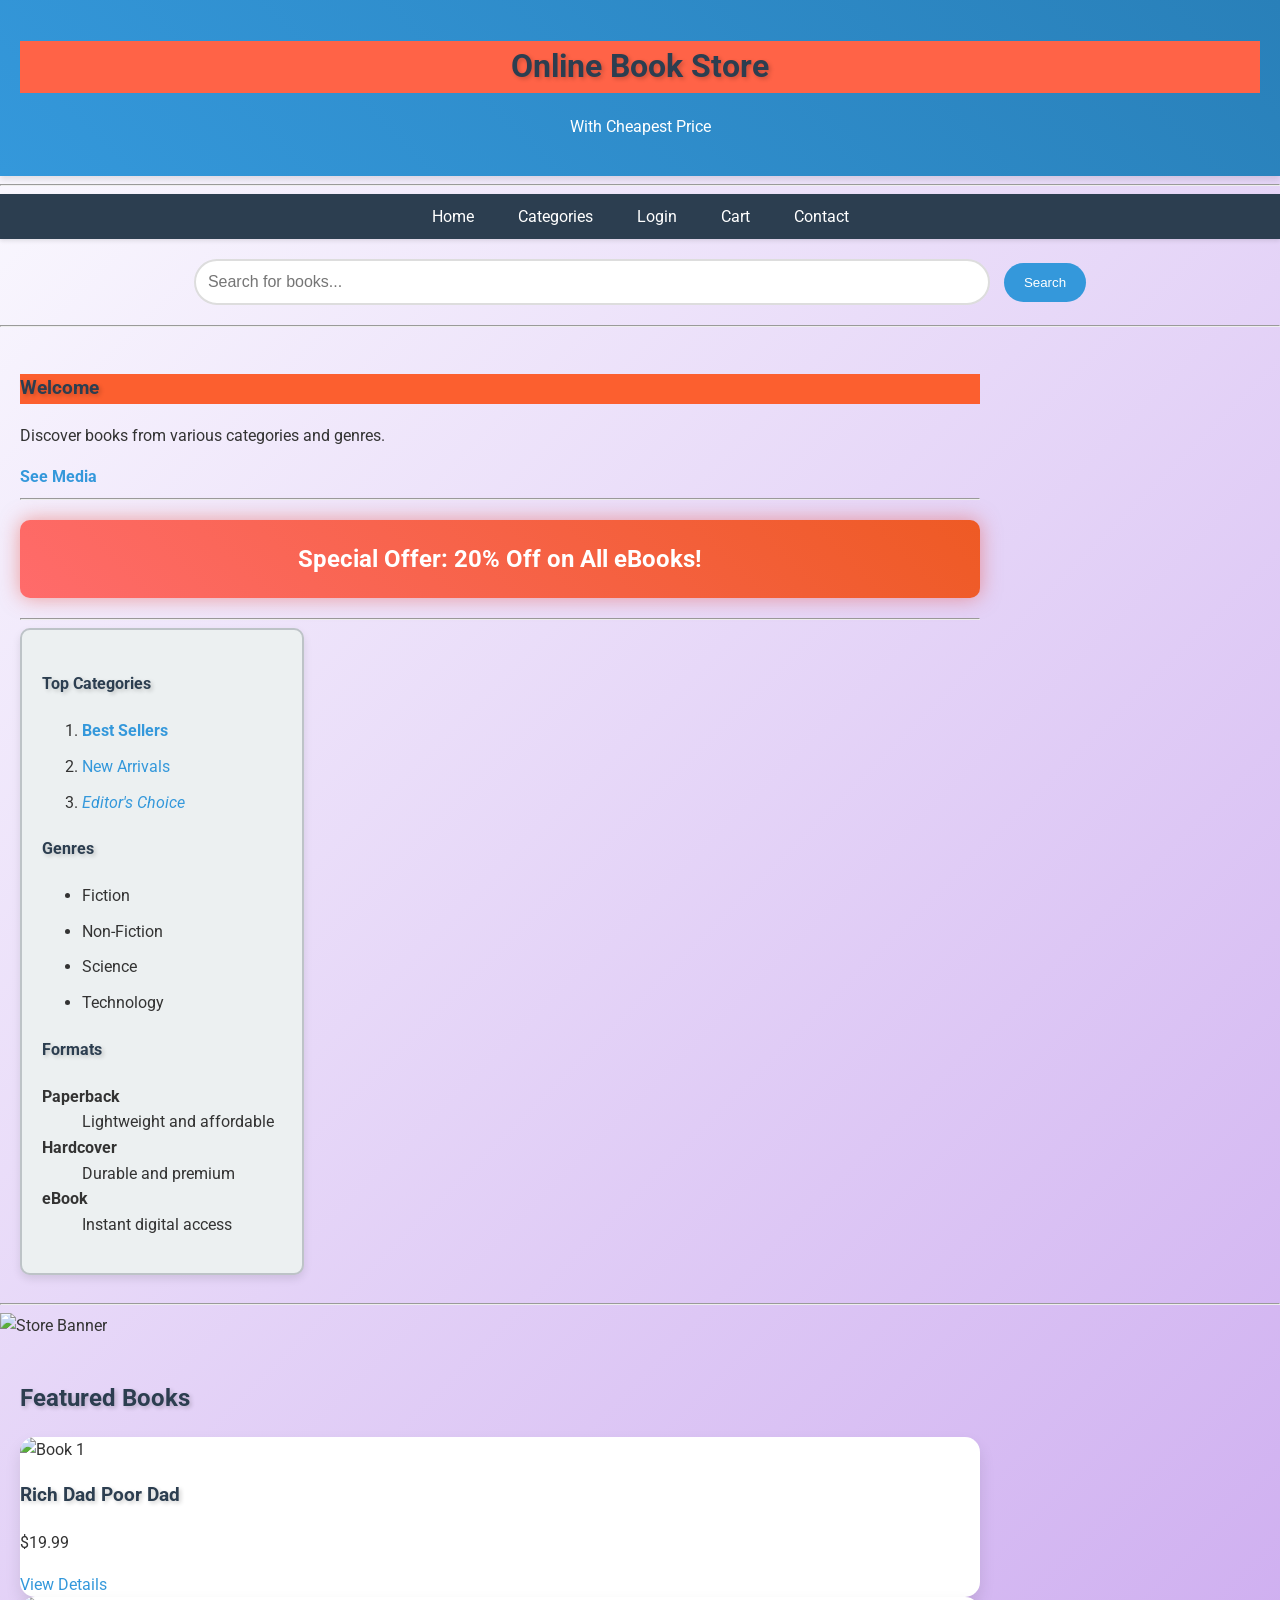
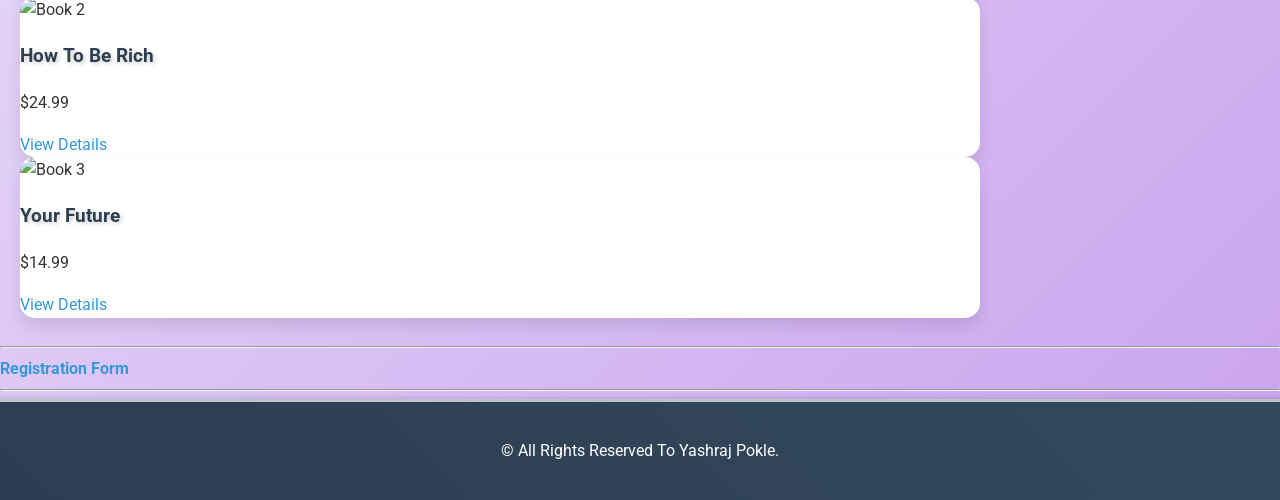
==== index.html @ 405e0d50 "Initial commit" ====
<!DOCTYPE html>
<html lang="en">
<head>
    <meta charset="UTF-8">
    <title> Book Store</title>
    <link rel="stylesheet" href="style.css">
    <link rel="stylesheet" href="nav.css">
    <link rel="stylesheet" href="layout.css">
    <style>
        nav ul {
            list-style-type: none;
            margin: 0;
            padding: 0;
        }
        nav li {
            display: inline-block;
            margin: 0 10px;
        }
        nav a {
            color: white;
            text-decoration: none;
            padding: 10px;
            border-radius: 5px;
        }
        nav a:hover {
            background-color: #e74c3c;
            text-decoration: underline;
        }
        /* Style sidebar */
        aside {
            border: 2px solid #bdc3c7;
            box-shadow: 0 4px 8px rgba(0,0,0,0.1);
            padding: 20px;
            border-radius: 10px;
            background-color: #ecf0f1;
        }
        aside li {
            margin: 10px 0;
        }
        aside li:hover {
            color: #3498db;
            transition: color 0.3s ease;
        }
        .offer {
            background-color: #e74c3c;
            color: white;
            padding: 20px;
            text-align: center;
            font-size: 1.5em;
            font-weight: bold;
            animation: blink 1s infinite;
            box-shadow: 0 0 20px oklab(63.066% 0.16897 0.09531 / 0.5);
            border-radius: 10px;
            margin: 20px 0;
        }
        @keyframes blink {
            0%, 50% { opacity: 1; }
            51%, 100% { opacity: 0.5; }
        }
    </style>
</head>
<body>
<center>
<header>
    <h1 style="background-color:Tomato;">Online Book Store</h1>
    <p>With Cheapest Price</p>
</header>
<hr>
<nav>
    <ul>
        <li><a href="index.html">Home</a></li>
        <li><a href="bookdet.html">Categories</a></li>
        <li><a href="registration-form.html">Login</a></li>
        <li><a href="price.html">Cart</a></li>
        <li><a href="registration-form.html">Contact</a></li>
    </ul>
</nav>
</center>

<div class="search-bar">
    <input type="text" placeholder="Search for books...">
    <button type="submit">Search</button>
</div>

<hr>

<section>
    <article>
        <h1 style="background-color:rgb(252, 95, 47);">Welcome</h1>
        <p>Discover books from various categories and genres.</p>
        <a href="media.html"><b> See Media </b></a>
    </article>
    <hr>
    <div class="offer">
     Special Offer: 20% Off on All eBooks!
    </div>
    <hr>

    <aside>
        <h4>Top Categories</h4>
<ol>
    <li><a href="bookdet.html"><b>Best Sellers</b></a> </li>
    <li><a href="bookdet2.html">New Arrivals</a> </li>
    <li><a href="bookdet3.html"><i>Editor's Choice</i></a> </li>
</ol>

<h4>Genres</h4>
<ul>
    <li>Fiction</li>
    <li>Non-Fiction</li>
    <li>Science</li>
    <li>Technology</li>
</ul>

<h4>Formats</h4>
<dl>
    <dt><b>Paperback</b></dt>
    <dd>Lightweight and affordable</dd>
    <dt><b>Hardcover</b></dt>
    <dd>Durable and premium</dd>
    <dt><b>eBook</b></dt>
    <dd>Instant digital access</dd>
</dl>

    </aside>
</section>
<hr>
<img src="https://media.istockphoto.com/id/1402586380/vector/click-here-icon-in-flat-style-pointer-clicking-vector-illustration-on-isolated-background.jpg?s=612x612&w=0&k=20&c=z2mwqW1HFPtdyQmCexmnAojig74NFdyPL9Lhd2yyTdA=" alt="Store Banner" usemap="#storemap" width="600" height="200">

<map name="storemap">
    <area shape="rect" coords="0,0,200,200" href="bookdet.html" alt="New Arrivals">
    <area shape="rect" coords="200,0,400,200" href="bookdet2.html" alt="Best Sellers">
    <area shape="rect" coords="400,0,600,200" href="bookdet3.html" alt="Offers">
</map>

<section class="featured-books">
    <h2>Featured Books</h2>
    <div class="book-gallery">
        <div class="book-card">
            <img src="https://tse3.mm.bing.net/th/id/OIP.0jVl1fP8lOSs7lkL6xFBLQHaLH?rs=1&pid=ImgDetMain&o=7&rm=3" alt="Book 1">
            <h3> Rich Dad Poor Dad </h3>
            <p>$19.99</p>
            <a href="book.html">View Details</a>
        </div>
        <div class="book-card">
            <img src="https://tse1.mm.bing.net/th/id/OIP.M84-gNzMZI1eGM66USmyhgHaLG?rs=1&pid=ImgDetMain&o=7&rm=3" alt="Book 2">
            <h3> How To Be Rich </h3>
            <p>$24.99</p>
            <a href="book.html">View Details</a>
        </div>
        <div class="book-card">
            <img src="https://nextnewbooks.com/wp-content/uploads/2024/02/200638897.jpg" alt="Book 3">
            <h3> Your Future </h3>
            <p>$14.99</p>
            <a href="book.html">View Details</a>
        </div>
    </div>
</section>
<hr>
<a href="registration-form.html"><b>Registration Form </b></a>
<hr>
<center>
<footer>
    <p>&copy; All Rights Reserved To Yashraj Pokle.</p>
</footer>
</center>
</body>
</html>
---- style.css ----
@import url('https://fonts.googleapis.com/css2?family=Roboto:wght@400;700&display=swap');

body {
    font-family: 'Roboto', sans-serif;
    background: linear-gradient(135deg, #f5f7fa 0%, #c3cfe2 100%);
    margin: 0;
    padding: 0;
    color: #333;
}

h1, h2, h3, h4, h5, h6 {
    color: #2c3e50;
    text-shadow: 1px 1px 2px rgba(0,0,0,0.1);
}

footer {
    background-color: #34495e;
    color: white;
    text-align: center;
    padding: 20px;
    margin-top: 20px;
    border-top: 2px solid #bdc3c7;
}

/* Creative additions */
a {
    text-decoration: none;
    color: #3498db;
    transition: color 0.3s ease;
}

a:hover {
    color: #ebcdc9;
}

@import url('https://fonts.googleapis.com/css2?family=Roboto:wght@300;400;700&display=swap');

body {
    font-family: 'Roboto', sans-serif;
    background: linear-gradient(135deg, #fcfcff 0%, #c8a3ee 100%);
    margin: 0;
    padding: 0;
    color: #333;
    line-height: 1.6;
}

h1, h2, h3, h4, h5, h6 {
    color: #2c3e50;
    text-shadow: 2px 2px 4px rgba(0,0,0,0.2);
    font-weight: 700;
}

header {
    background: linear-gradient(45deg, #3498db, #2980b9);
    color: white;
    padding: 30px 20px;
    text-align: center;
    box-shadow: 0 4px 6px rgba(0,0,0,0.1);
}

nav {
    background-color: #34495e;
    padding: 15px;
    box-shadow: 0 2px 4px rgba(0,0,0,0.1);
}

footer {
    background: linear-gradient(45deg, #2c3e50, #34495e);
    color: white;
    text-align: center;
    padding: 30px 20px;
    margin-top: 40px;
    border-top: 3px solid #bdc3c7;
    box-shadow: 0 -2px 4px rgba(0,0,0,0.1);
}

a {
    text-decoration: none;
    color: #3498db;
    transition: all 0.3s ease;
    position: relative;
}

.search-bar {
    text-align: center;
    margin: 20px 0;
}

.search-bar input[type="text"] {
    width: 60%;
    padding: 12px;
    border: 2px solid #ddd;
    border-radius: 25px;
    font-size: 16px;
    transition: all 0.3s ease;
}

.search-bar input[type="text"]:focus {
    border-color: #3498db;
    box-shadow: 0 0 10px rgba(52, 152, 219, 0.3);
    outline: none;
}

.search-bar button {
    padding: 12px 20px;
    background-color: #3498db;
    color: white;
    border: none;
    border-radius: 25px;
    cursor: pointer;
    margin-left: 10px;
    transition: all 0.3s ease;
}

.search-bar button:hover {
    background-color: #2980b9;
    transform: scale(1.05);
}

.book-card {
    background: white;
    border-radius: 15px;
    overflow: hidden;
    box-shadow: 0 8px 16px rgba(0,0,0,0.1);
    transition: all 0.3s ease;
}

.book-card:hover {
    transform: translateY(-10px);
    box-shadow: 0 12px 24px rgba(0,0,0,0.2);
}

.book-card img {
    width: 100%;
    height: 200px;
    object-fit: cover;
    transition: transform 0.3s ease;
}

.book-card:hover img {
    transform: scale(1.1);
}

.offer {
    background: linear-gradient(45deg, #ff6b6b, #ee5a24);
    color: white;
    padding: 30px;
    text-align: center;
    font-size: 1.8em;
    font-weight: bold;
    animation: pulse 2s infinite;
    box-shadow: 0 0 30px rgba(255, 107, 107, 0.6);
    border-radius: 15px;
    margin: 30px 0;
    position: relative;
    overflow: hidden;
}


@keyframes pulse {
    0%, 100% { transform: scale(1); }
    50% { transform: scale(1.05); }
}

@keyframes spin {
    from { transform: rotate(0deg); }
    to { transform: rotate(360deg); }
}

@media (max-width: 768px) {
    .search-bar input[type="text"] {
        width: 80%;
    }
    .book-gallery {
        flex-direction: column;
        align-items: center;
    }
}
---- layout.css ----
kbody {
    display: flex;
    flex-direction: column;
    min-height: 100vh;
}

header {
    background-color: #34495e;
    color: white;
    padding: 20px;
    text-align: center;
}

nav {
    background-color: #2c3e50;
    padding: 10px;
    text-align: center;
}

main {
    flex: 1;
    display: flex;
    padding: 20px;
}

aside {
    width: 25%;
    background-color: #ecf0f1;
    padding: 20px;
    box-shadow: 2px 0 5px rgba(0,0,0,0.1);
}

section {
    width: 75%;
    padding: 20px;
}

footer {
    background-color: #34495e;
    color: white;
    text-align: center;
    padding: 20px;
    margin-top: auto;
}

@media (max-width: 768px) {
    main {
        flex-direction: column;
    }
    aside, section {
        width: 100%;
    }
}
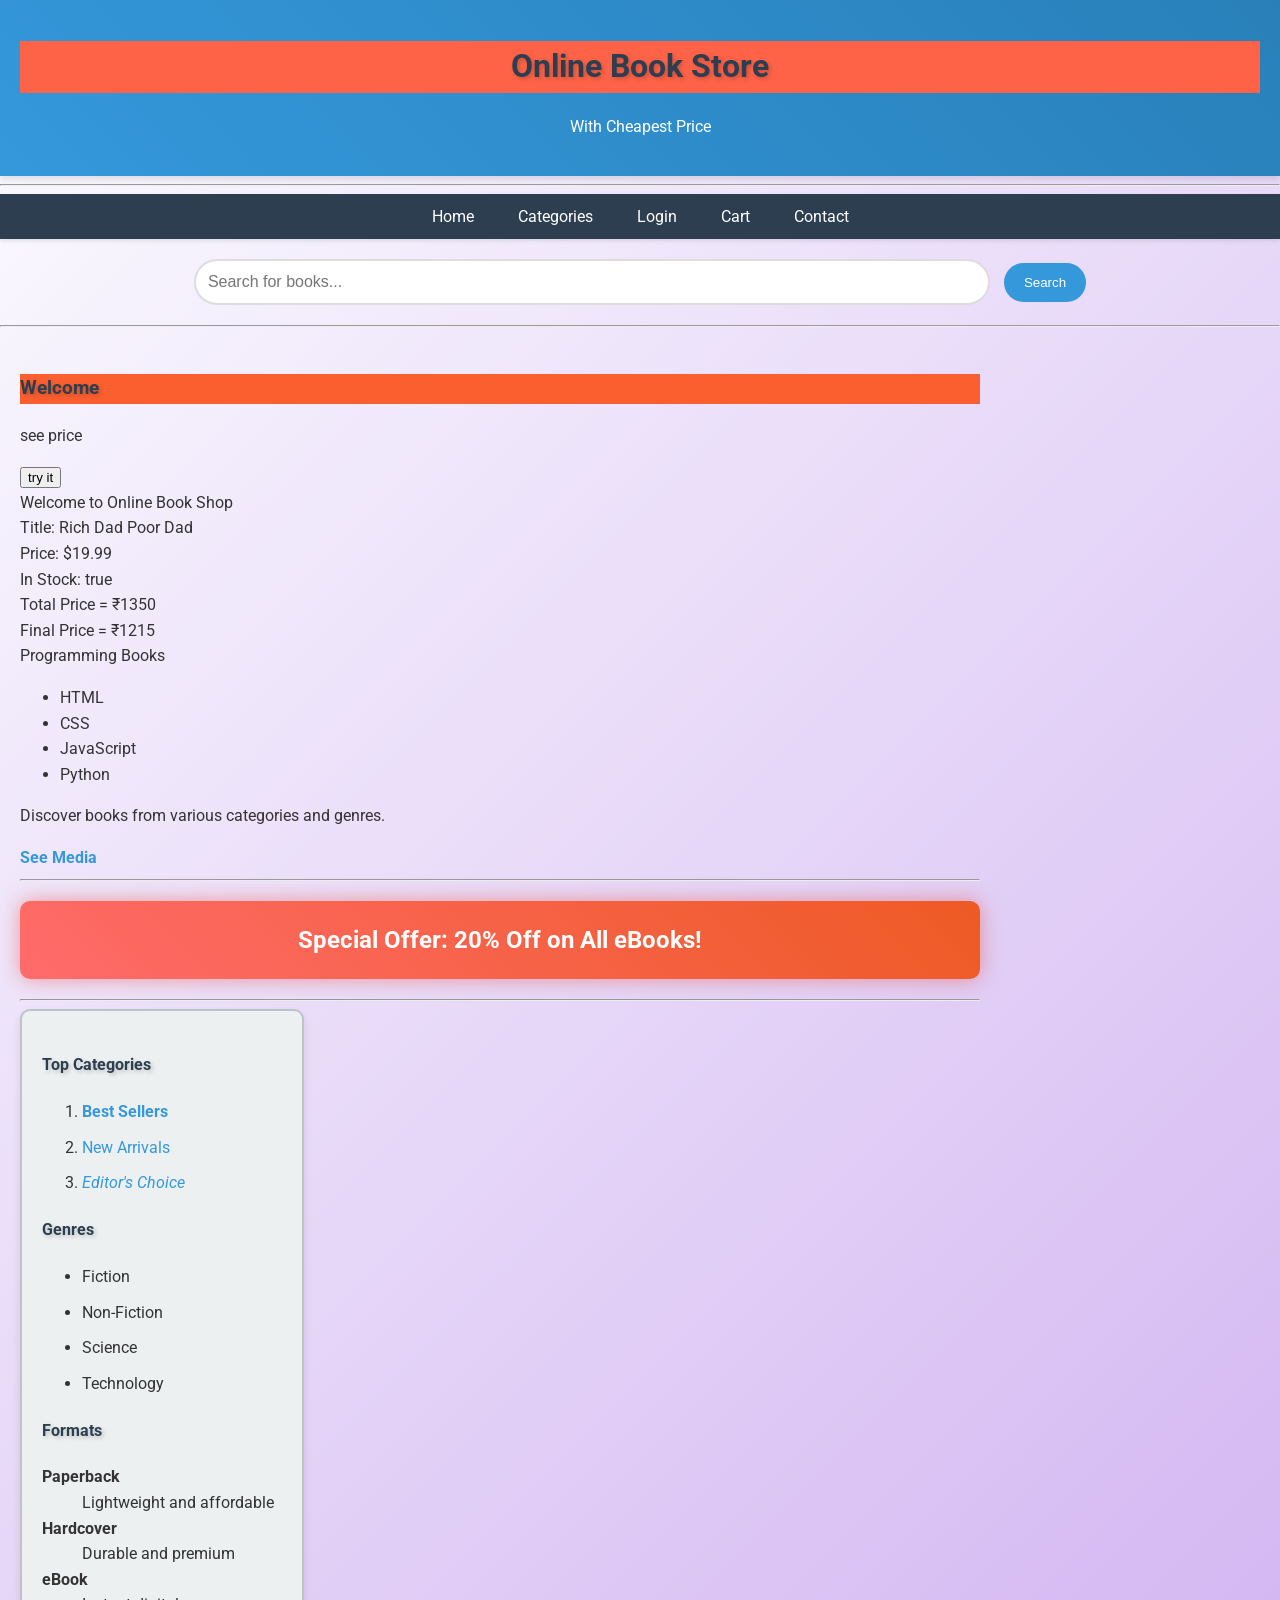
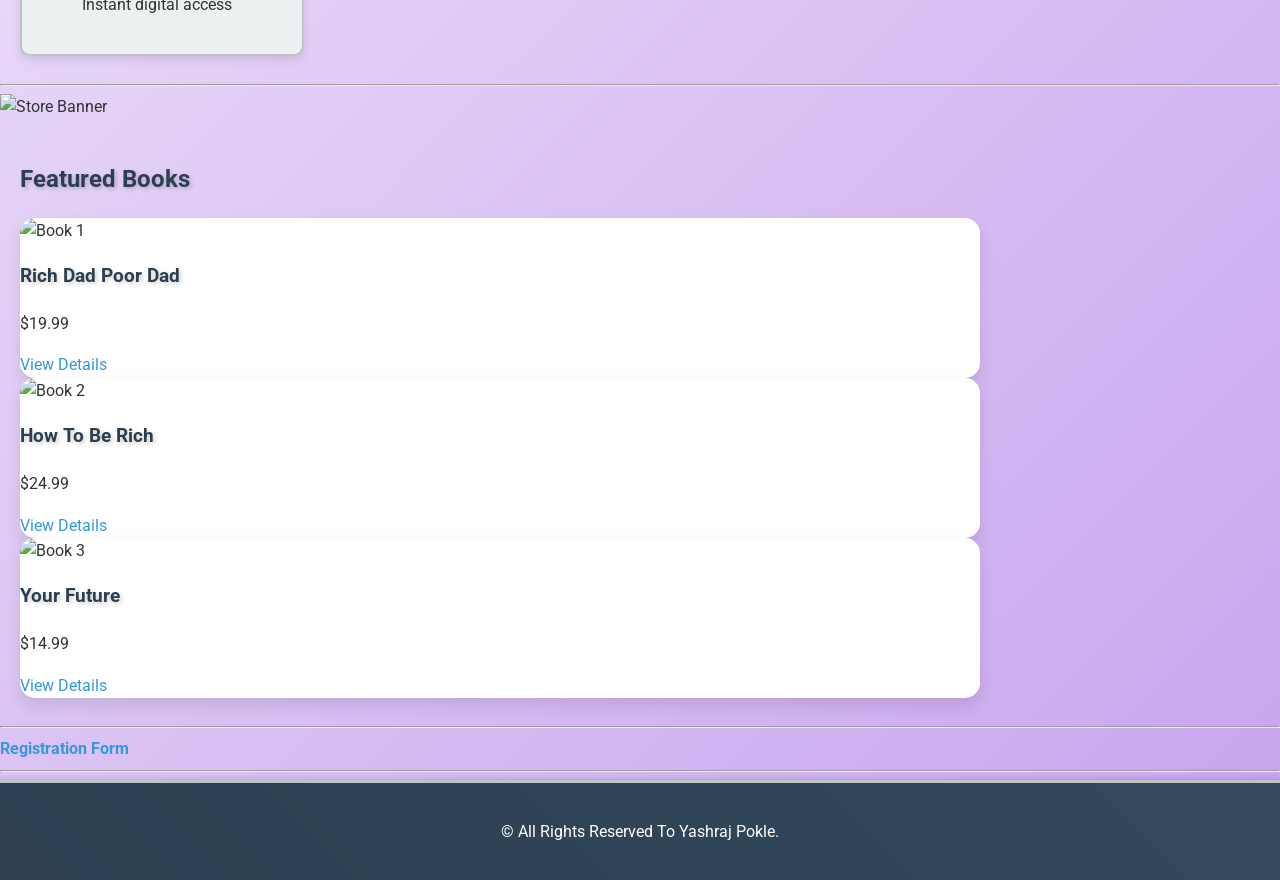
==== commit c2df2a5d: "Implement book details and pricing logic Added JavaScript functionality to display book details, tot" ====
--- a/index.html
+++ b/index.html
@@ -87,6 +87,22 @@
 <section>
     <article>
         <h1 style="background-color:rgb(252, 95, 47);">Welcome</h1>
+        
+        
+        <script>
+        function fn(){
+            document.getElementById("demo").innerHTML = "999";
+        }
+        </script>
+        <p id ="demo">see price</p>
+        <button type="button" onclick="fn()">try it</button>
+
+        <div id="welcome-message"></div>
+        <div id="book-details"></div>
+        <div id="total-price"></div>
+        <div id="final-price"></div>
+        <div id="category-section"></div>
+        <ul id="book-list"></ul>
         <p>Discover books from various categories and genres.</p>
         <a href="media.html"><b> See Media </b></a>
     </article>
@@ -164,5 +180,62 @@
     <p>&copy; All Rights Reserved To Yashraj Pokle.</p>
 </footer>
 </center>
+
+<script>
+document.getElementById('welcome-message').innerText = "Welcome to Online Book Shop";
+
+// Task 2
+let title = "Rich Dad Poor Dad"; 
+let price = 19.99; 
+let inStock = true; 
+
+
+
+document.getElementById('book-details').innerHTML = `Title: ${title}<br>Price: $${price}<br>In Stock: ${inStock}`;
+
+// Task 3: 
+let bookPrice = 450;
+let quantity = 3;
+let total = bookPrice * quantity;
+
+document.getElementById('total-price').innerHTML = `Total Price = ₹${total}`;
+
+// Task 4
+let finalPrice;
+if (total > 1000) {
+    finalPrice = total * 0.9; 
+} else {
+    finalPrice = total; 
+}
+
+document.getElementById('final-price').innerHTML = `Final Price = ₹${finalPrice}`;
+
+// Task 5
+let category = "programming";
+let message;
+switch (category) {
+    case "programming":
+        message = "Programming Books";
+        break;
+    case "novel":
+        message = "Novel Section";
+        break;
+    case "kids":
+        message = "Kids Section";
+        break;
+    default:
+        message = "Unknown Category";
+}
+document.getElementById('category-section').innerHTML = message;
+
+// Task 6
+let books = ["HTML", "CSS", "JavaScript", "Python"];
+let bookList = document.getElementById('book-list');
+for (let book of books) {
+    let li = document.createElement('li');
+    li.textContent = book;
+    bookList.appendChild(li);
+}
+</script>
 </body>
 </html>
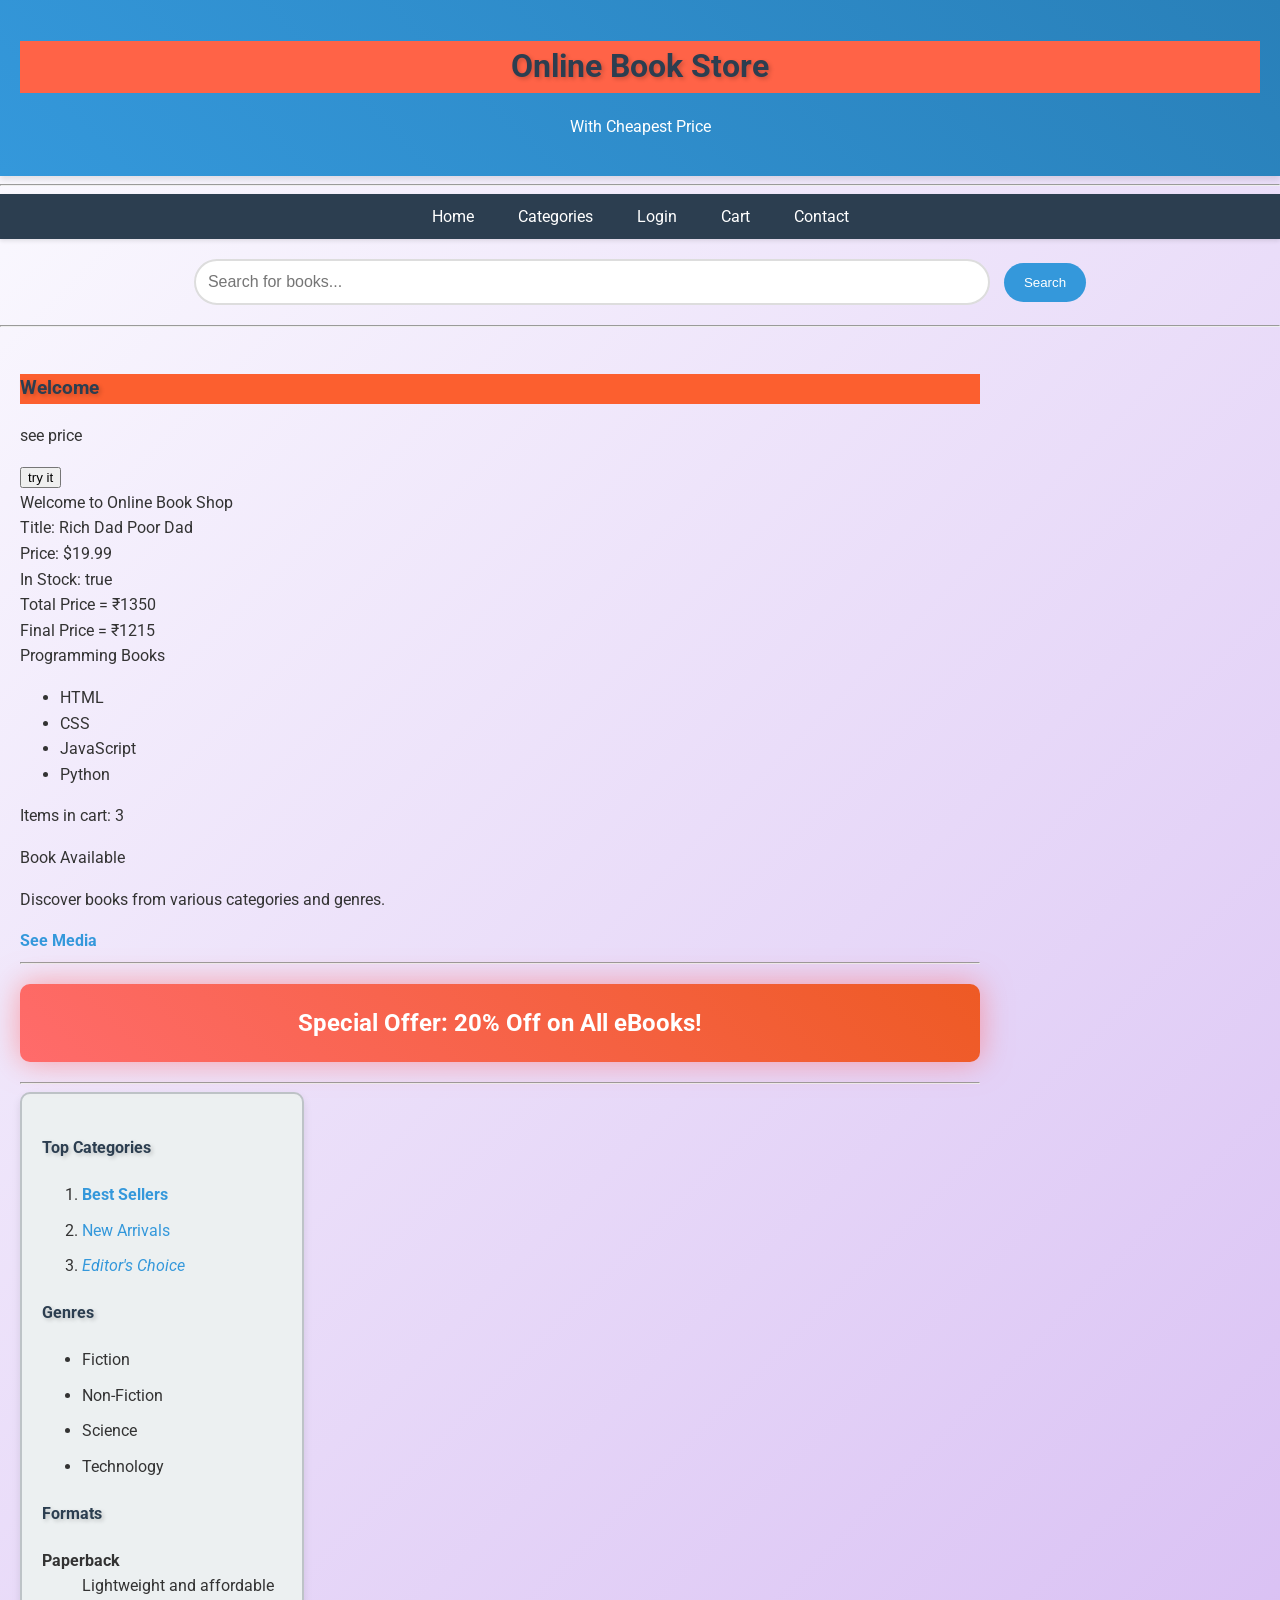
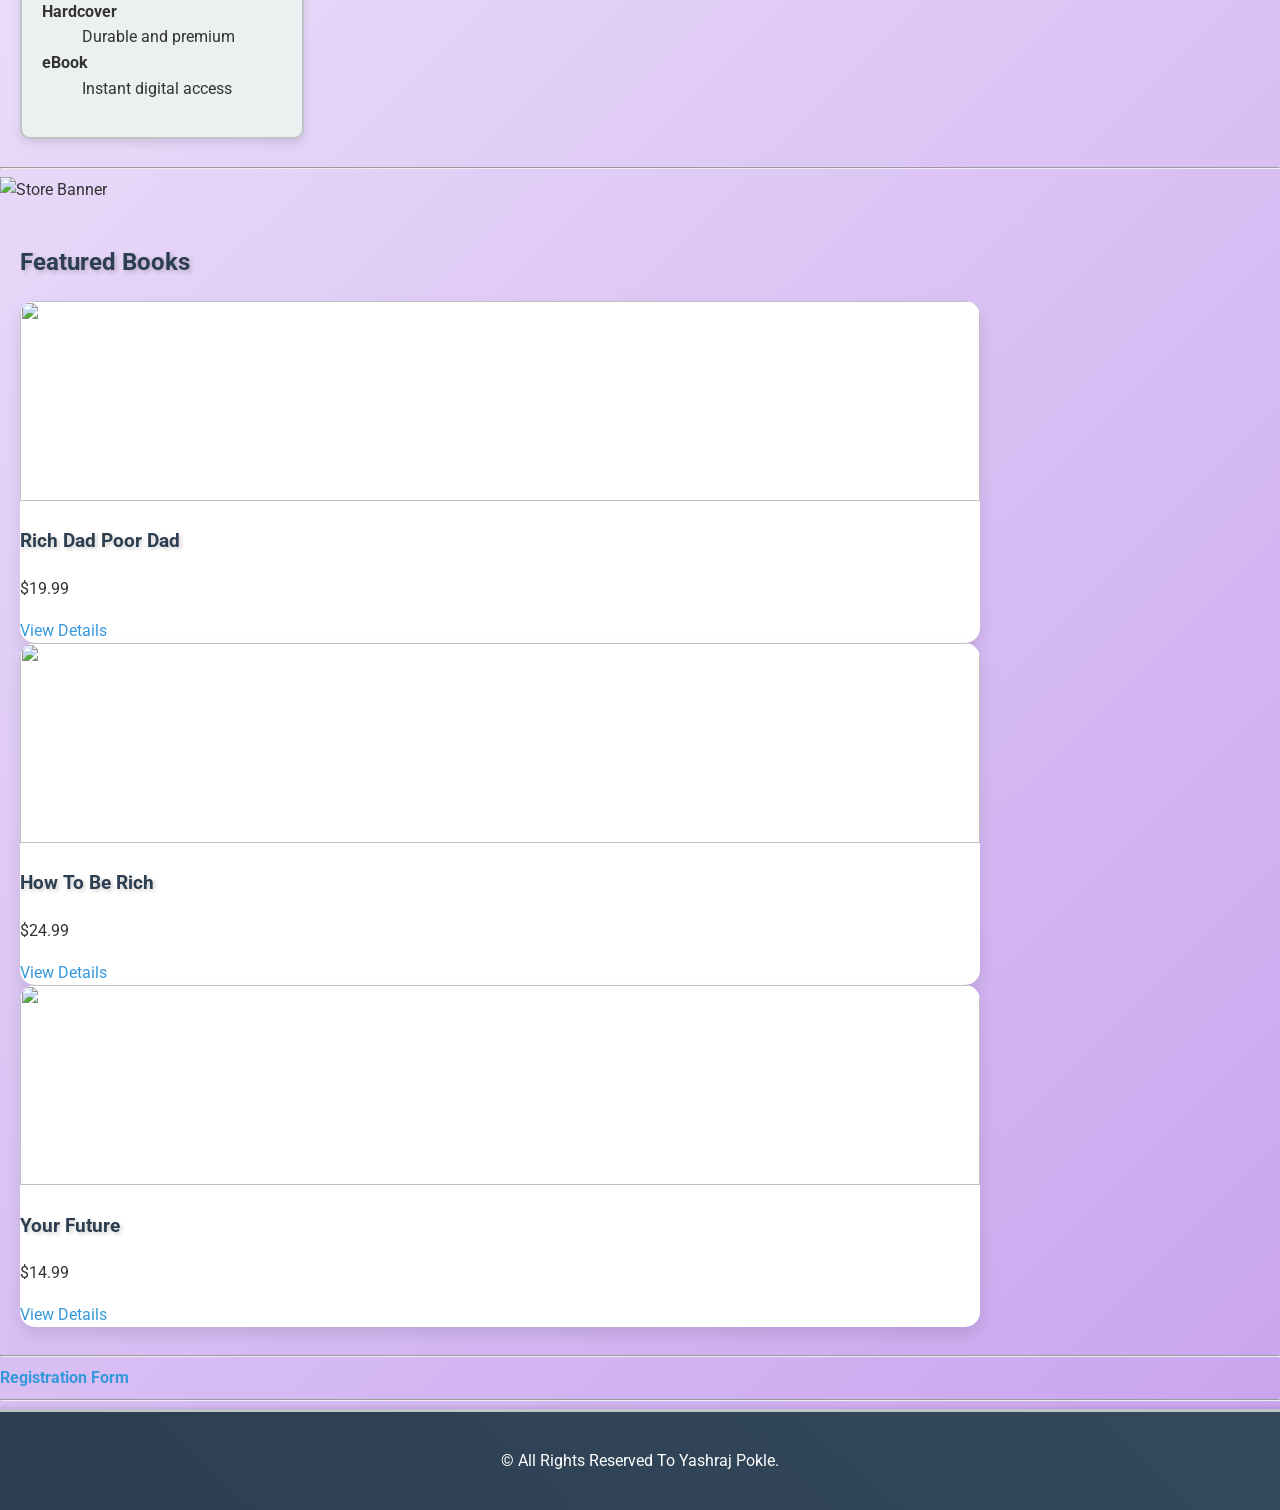
==== commit b8547bfd: "adding java script" ====
--- a/index.html
+++ b/index.html
@@ -1,241 +1,293 @@
 <!DOCTYPE html>
 <html lang="en">
 <head>
-    <meta charset="UTF-8">
-    <title> Book Store</title>
-    <link rel="stylesheet" href="style.css">
-    <link rel="stylesheet" href="nav.css">
-    <link rel="stylesheet" href="layout.css">
-    <style>
-        nav ul {
-            list-style-type: none;
-            margin: 0;
-            padding: 0;
-        }
-        nav li {
-            display: inline-block;
-            margin: 0 10px;
-        }
-        nav a {
-            color: white;
-            text-decoration: none;
-            padding: 10px;
-            border-radius: 5px;
-        }
-        nav a:hover {
-            background-color: #e74c3c;
-            text-decoration: underline;
-        }
-        /* Style sidebar */
-        aside {
-            border: 2px solid #bdc3c7;
-            box-shadow: 0 4px 8px rgba(0,0,0,0.1);
-            padding: 20px;
-            border-radius: 10px;
-            background-color: #ecf0f1;
-        }
-        aside li {
-            margin: 10px 0;
-        }
-        aside li:hover {
-            color: #3498db;
-            transition: color 0.3s ease;
-        }
-        .offer {
-            background-color: #e74c3c;
-            color: white;
-            padding: 20px;
-            text-align: center;
-            font-size: 1.5em;
-            font-weight: bold;
-            animation: blink 1s infinite;
-            box-shadow: 0 0 20px oklab(63.066% 0.16897 0.09531 / 0.5);
-            border-radius: 10px;
-            margin: 20px 0;
-        }
-        @keyframes blink {
-            0%, 50% { opacity: 1; }
-            51%, 100% { opacity: 0.5; }
-        }
-    </style>
+<meta charset="UTF-8">
+<title>Book Store</title>
+<link rel="stylesheet" href="style.css">
+<link rel="stylesheet" href="nav.css">
+<link rel="stylesheet" href="layout.css">
+
+<style>
+nav ul { list-style-type:none; margin:0; padding:0; }
+nav li { display:inline-block; margin:0 10px; }
+nav a { color:white; text-decoration:none; padding:10px; border-radius:5px; }
+nav a:hover { background-color:#e74c3c; text-decoration:underline; }
+
+aside{
+border:2px solid #bdc3c7;
+box-shadow:0 4px 8px rgba(0,0,0,0.1);
+padding:20px;
+border-radius:10px;
+background-color:#ecf0f1;
+}
+
+aside li{ margin:10px 0; }
+aside li:hover{ color:#3498db; transition:color 0.3s ease; }
+
+.offer{
+background-color:#e74c3c;
+color:white;
+padding:20px;
+text-align:center;
+font-size:1.5em;
+font-weight:bold;
+animation:blink 1s infinite;
+border-radius:10px;
+margin:20px 0;
+}
+
+@keyframes blink{
+0%,50%{opacity:1;}
+51%,100%{opacity:0.5;}
+}
+</style>
 </head>
+
 <body>
+
 <center>
 <header>
-    <h1 style="background-color:Tomato;">Online Book Store</h1>
-    <p>With Cheapest Price</p>
+<h1 style="background-color:Tomato;">Online Book Store</h1>
+<p>With Cheapest Price</p>
 </header>
 <hr>
+
 <nav>
-    <ul>
-        <li><a href="index.html">Home</a></li>
-        <li><a href="bookdet.html">Categories</a></li>
-        <li><a href="registration-form.html">Login</a></li>
-        <li><a href="price.html">Cart</a></li>
-        <li><a href="registration-form.html">Contact</a></li>
-    </ul>
+<ul>
+<li><a href="index.html">Home</a></li>
+<li><a href="bookdet.html">Categories</a></li>
+<li><a href="login.html">Login</a></li>
+<li><a href="price.html">Cart</a></li>
+<li><a href="registration-form.html">Contact</a></li>
+</ul>
 </nav>
 </center>
 
 <div class="search-bar">
-    <input type="text" placeholder="Search for books...">
-    <button type="submit">Search</button>
+<input type="text" placeholder="Search for books...">
+<button type="submit">Search</button>
 </div>
 
 <hr>
 
 <section>
-    <article>
-        <h1 style="background-color:rgb(252, 95, 47);">Welcome</h1>
-        
-        
-        <script>
-        function fn(){
-            document.getElementById("demo").innerHTML = "999";
-        }
-        </script>
-        <p id ="demo">see price</p>
-        <button type="button" onclick="fn()">try it</button>
-
-        <div id="welcome-message"></div>
-        <div id="book-details"></div>
-        <div id="total-price"></div>
-        <div id="final-price"></div>
-        <div id="category-section"></div>
-        <ul id="book-list"></ul>
-        <p>Discover books from various categories and genres.</p>
-        <a href="media.html"><b> See Media </b></a>
-    </article>
-    <hr>
-    <div class="offer">
-     Special Offer: 20% Off on All eBooks!
-    </div>
-    <hr>
-
-    <aside>
-        <h4>Top Categories</h4>
+<article>
+
+<h1 style="background-color:rgb(252,95,47);">Welcome</h1>
+
+<script>
+function fn(){
+document.getElementById("demo").innerHTML="999";
+}
+</script>
+
+<p id="demo">see price</p>
+<button type="button" onclick="fn()">try it</button>
+
+<div id="welcome-message"></div>
+<div id="book-details"></div>
+<div id="total-price"></div>
+<div id="final-price"></div>
+<div id="category-section"></div>
+
+<ul id="book-list"></ul>
+
+<!-- Added for Task 8 -->
+<p id="cart-count"></p>
+
+<!-- Added for Task 9 -->
+<p id="search-result"></p>
+
+<p>Discover books from various categories and genres.</p>
+<a href="media.html"><b>See Media</b></a>
+
+</article>
+
+<hr>
+
+<div class="offer">
+Special Offer: 20% Off on All eBooks!
+</div>
+
+<hr>
+
+<aside>
+
+<h4>Top Categories</h4>
+
 <ol>
-    <li><a href="bookdet.html"><b>Best Sellers</b></a> </li>
-    <li><a href="bookdet2.html">New Arrivals</a> </li>
-    <li><a href="bookdet3.html"><i>Editor's Choice</i></a> </li>
+<li><a href="bookdet.html"><b>Best Sellers</b></a></li>
+<li><a href="bookdet2.html">New Arrivals</a></li>
+<li><a href="bookdet3.html"><i>Editor's Choice</i></a></li>
 </ol>
 
 <h4>Genres</h4>
 <ul>
-    <li>Fiction</li>
-    <li>Non-Fiction</li>
-    <li>Science</li>
-    <li>Technology</li>
+<li>Fiction</li>
+<li>Non-Fiction</li>
+<li>Science</li>
+<li>Technology</li>
 </ul>
 
 <h4>Formats</h4>
 <dl>
-    <dt><b>Paperback</b></dt>
-    <dd>Lightweight and affordable</dd>
-    <dt><b>Hardcover</b></dt>
-    <dd>Durable and premium</dd>
-    <dt><b>eBook</b></dt>
-    <dd>Instant digital access</dd>
+<dt><b>Paperback</b></dt>
+<dd>Lightweight and affordable</dd>
+
+<dt><b>Hardcover</b></dt>
+<dd>Durable and premium</dd>
+
+<dt><b>eBook</b></dt>
+<dd>Instant digital access</dd>
 </dl>
 
-    </aside>
+</aside>
 </section>
-<hr>
-<img src="https://media.istockphoto.com/id/1402586380/vector/click-here-icon-in-flat-style-pointer-clicking-vector-illustration-on-isolated-background.jpg?s=612x612&w=0&k=20&c=z2mwqW1HFPtdyQmCexmnAojig74NFdyPL9Lhd2yyTdA=" alt="Store Banner" usemap="#storemap" width="600" height="200">
+
+<hr>
+
+<img src="https://media.istockphoto.com/id/1402586380/vector/click-here-icon-in-flat-style-pointer-clicking-vector-illustration-on-isolated-background.jpg?s=612x612&w=0&k=20&c=z2mwqW1HFPtdyQmCexmnAojig74NFdyPL9Lhd2yyTdA="
+alt="Store Banner"
+usemap="#storemap"
+width="600"
+height="200">
 
 <map name="storemap">
-    <area shape="rect" coords="0,0,200,200" href="bookdet.html" alt="New Arrivals">
-    <area shape="rect" coords="200,0,400,200" href="bookdet2.html" alt="Best Sellers">
-    <area shape="rect" coords="400,0,600,200" href="bookdet3.html" alt="Offers">
+<area shape="rect" coords="0,0,200,200" href="bookdet.html">
+<area shape="rect" coords="200,0,400,200" href="bookdet2.html">
+<area shape="rect" coords="400,0,600,200" href="bookdet3.html">
 </map>
 
 <section class="featured-books">
-    <h2>Featured Books</h2>
-    <div class="book-gallery">
-        <div class="book-card">
-            <img src="https://tse3.mm.bing.net/th/id/OIP.0jVl1fP8lOSs7lkL6xFBLQHaLH?rs=1&pid=ImgDetMain&o=7&rm=3" alt="Book 1">
-            <h3> Rich Dad Poor Dad </h3>
-            <p>$19.99</p>
-            <a href="book.html">View Details</a>
-        </div>
-        <div class="book-card">
-            <img src="https://tse1.mm.bing.net/th/id/OIP.M84-gNzMZI1eGM66USmyhgHaLG?rs=1&pid=ImgDetMain&o=7&rm=3" alt="Book 2">
-            <h3> How To Be Rich </h3>
-            <p>$24.99</p>
-            <a href="book.html">View Details</a>
-        </div>
-        <div class="book-card">
-            <img src="https://nextnewbooks.com/wp-content/uploads/2024/02/200638897.jpg" alt="Book 3">
-            <h3> Your Future </h3>
-            <p>$14.99</p>
-            <a href="book.html">View Details</a>
-        </div>
-    </div>
+
+<h2>Featured Books</h2>
+
+<div class="book-gallery">
+
+<div class="book-card">
+<img src="https://tse3.mm.bing.net/th/id/OIP.0jVl1fP8lOSs7lkL6xFBLQHaLH?rs=1&pid=ImgDetMain&o=7&rm=3">
+<h3>Rich Dad Poor Dad</h3>
+<p>$19.99</p>
+<a href="book.html">View Details</a>
+</div>
+
+<div class="book-card">
+<img src="https://tse1.mm.bing.net/th/id/OIP.M84-gNzMZI1eGM66USmyhgHaLG?rs=1&pid=ImgDetMain&o=7&rm=3">
+<h3>How To Be Rich</h3>
+<p>$24.99</p>
+<a href="book.html">View Details</a>
+</div>
+
+<div class="book-card">
+<img src="https://nextnewbooks.com/wp-content/uploads/2024/02/200638897.jpg">
+<h3>Your Future</h3>
+<p>$14.99</p>
+<a href="book.html">View Details</a>
+</div>
+
+</div>
 </section>
-<hr>
-<a href="registration-form.html"><b>Registration Form </b></a>
-<hr>
+
+<hr>
+
+<a href="registration-form.html"><b>Registration Form</b></a>
+
+<hr>
+
 <center>
 <footer>
-    <p>&copy; All Rights Reserved To Yashraj Pokle.</p>
+<p>&copy; All Rights Reserved To Yashraj Pokle.</p>
 </footer>
 </center>
 
 <script>
-document.getElementById('welcome-message').innerText = "Welcome to Online Book Shop";
+
+// Task 1
+document.getElementById('welcome-message').innerText="Welcome to Online Book Shop";
 
 // Task 2
-let title = "Rich Dad Poor Dad"; 
-let price = 19.99; 
-let inStock = true; 
-
-
-
-document.getElementById('book-details').innerHTML = `Title: ${title}<br>Price: $${price}<br>In Stock: ${inStock}`;
-
-// Task 3: 
-let bookPrice = 450;
-let quantity = 3;
-let total = bookPrice * quantity;
-
-document.getElementById('total-price').innerHTML = `Total Price = ₹${total}`;
+let title="Rich Dad Poor Dad";
+let price=19.99;
+let inStock=true;
+
+document.getElementById('book-details').innerHTML=
+`Title: ${title}<br>Price: $${price}<br>In Stock: ${inStock}`;
+
+// Task 3
+let bookPrice=450;
+let quantity=3;
+let total=bookPrice*quantity;
+
+document.getElementById('total-price').innerHTML=`Total Price = ₹${total}`;
 
 // Task 4
 let finalPrice;
-if (total > 1000) {
-    finalPrice = total * 0.9; 
-} else {
-    finalPrice = total; 
-}
-
-document.getElementById('final-price').innerHTML = `Final Price = ₹${finalPrice}`;
+if(total>1000){
+finalPrice=total*0.9;
+}
+else{
+finalPrice=total;
+}
+
+document.getElementById('final-price').innerHTML=`Final Price = ₹${finalPrice}`;
 
 // Task 5
-let category = "programming";
+let category="programming";
 let message;
-switch (category) {
-    case "programming":
-        message = "Programming Books";
-        break;
-    case "novel":
-        message = "Novel Section";
-        break;
-    case "kids":
-        message = "Kids Section";
-        break;
-    default:
-        message = "Unknown Category";
-}
-document.getElementById('category-section').innerHTML = message;
+
+switch(category){
+case "programming":
+message="Programming Books";
+break;
+
+case "novel":
+message="Novel Section";
+break;
+
+case "kids":
+message="Kids Section";
+break;
+
+default:
+message="Unknown Category";
+}
+
+document.getElementById('category-section').innerHTML=message;
 
 // Task 6
-let books = ["HTML", "CSS", "JavaScript", "Python"];
-let bookList = document.getElementById('book-list');
-for (let book of books) {
-    let li = document.createElement('li');
-    li.textContent = book;
-    bookList.appendChild(li);
-}
+let books=["HTML","CSS","JavaScript","Python"];
+let bookList=document.getElementById('book-list');
+
+for(let book of books){
+let li=document.createElement('li');
+li.textContent=book;
+bookList.appendChild(li);
+}
+
+// Task 8
+let cart=["HTML","CSS","JavaScript"];
+document.getElementById("cart-count").innerHTML=
+"Items in cart: "+cart.length;
+
+// Task 9
+let searchBook="JavaScript";
+let found=false;
+
+for(let book of books){
+if(book===searchBook){
+found=true;
+break;
+}
+}
+
+if(found){
+document.getElementById("search-result").innerHTML="Book Available";
+}
+else{
+document.getElementById("search-result").innerHTML="Out of Stock";
+}
+
 </script>
+
 </body>
 </html>
